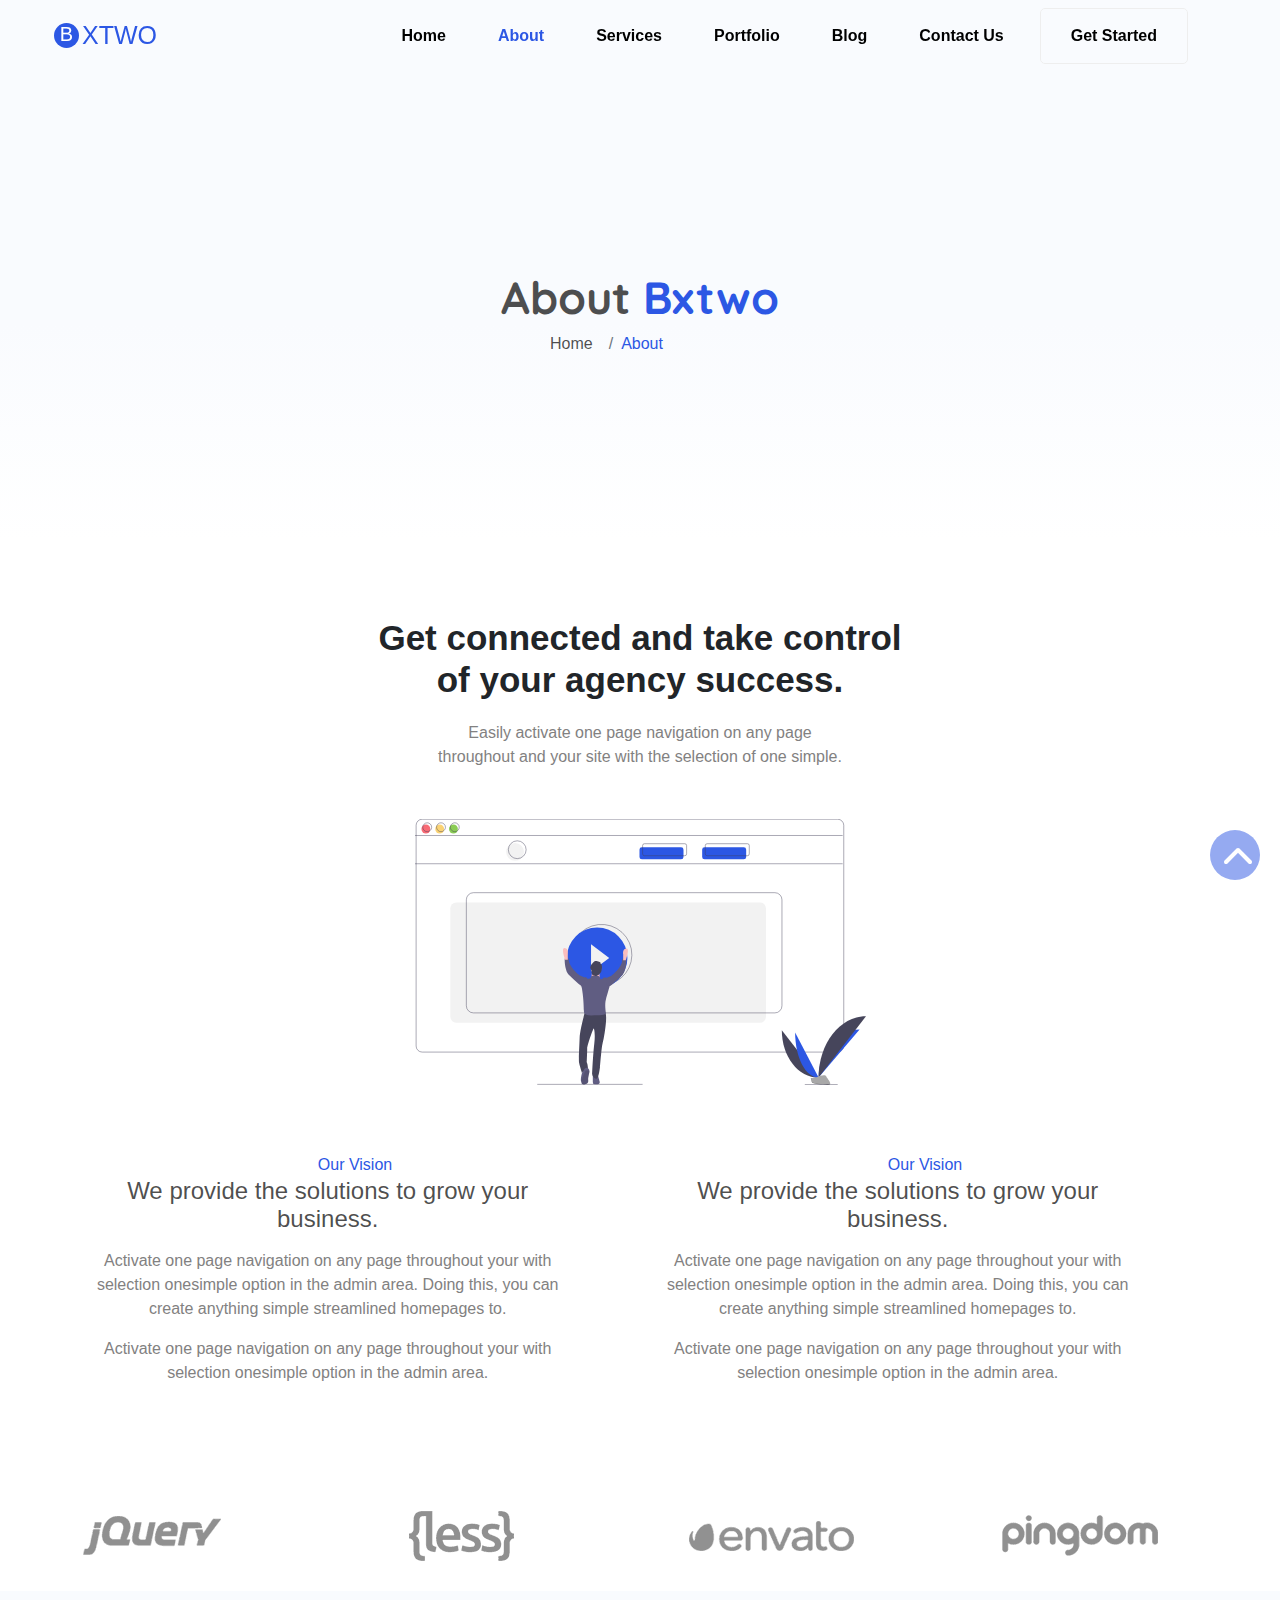
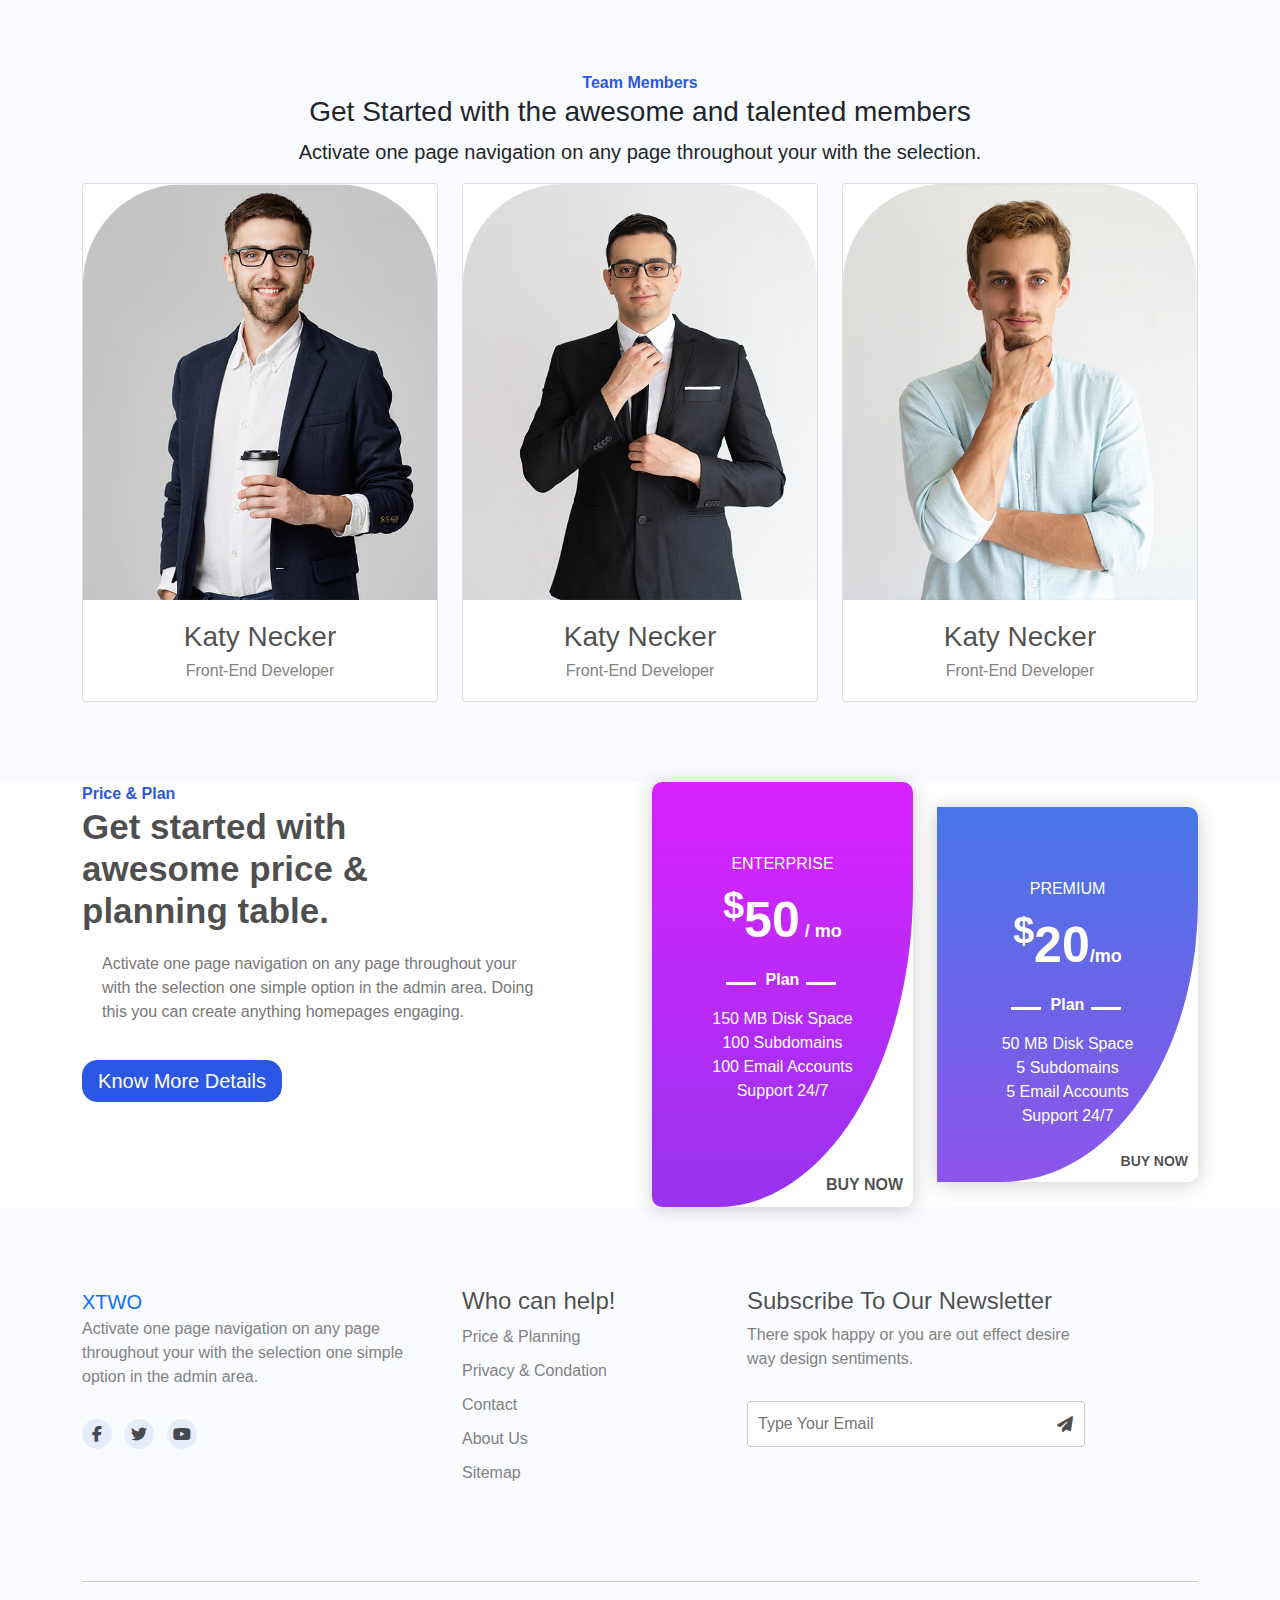
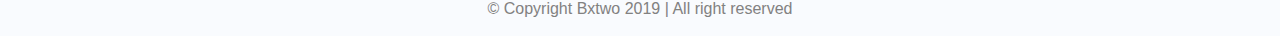
==== About.html @ 8243748a "Add files via upload" ====
<!DOCTYPE html>
<html lang="en">
<head>
    <meta charset="UTF-8">
    <meta name="viewport" content="width=device-width, initial-scale=1.0">
    <link rel="stylesheet" href="css/bootstrap.min.css" />
    <link rel="stylesheet" href="css/all.min.css" />
    <link rel="stylesheet" href="css/index.css" />
    <link rel="preconnect" href="https://fonts.googleapis.com" />
    <link rel="preconnect" href="https://fonts.gstatic.com" crossorigin />
    <link

      href="https://fonts.googleapis.com/css2?family=Quicksand:wght@300..700&display=swap"
      rel="stylesheet"
    />
    <link rel="stylesheet" href="css/responsive.css">
    <link rel="stylesheet" href="css/about.css">
    <link rel="stylesheet" href="css/swiper-bundle.min.css" />
    <title>XTWO</title>
</head>
<body>
    <!-- navbar  -->
    <nav class="navbar navbar-expand-lg navbar-light fixed-top ">
        <div class="container">
            <a  class="navbar-brand-1" href="#"><span class="logo"></span>XTWO </a>
          
          
          <button
            class="navbar-toggler"
            type="button"
            data-bs-toggle="collapse"
            data-bs-target="#main"
            aria-controls="main"
            aria-expanded="false"
            aria-label="Toggle navigation"
          >
            <i class="fa-solid fa-bars"></i>
          </button>
          <div class="collapse navbar-collapse" id="main">
            <ul class="navbar-nav ms-auto mb-2 mb-lg-0">
                <li class="nav-item">
                    <a class="nav-link p-lg-3 " aria-current="page" href="index.html"
                      >Home</a
                    >
                  </li>
                  <li class="nav-item">
                    <a class="nav-link p-lg-3 active" href="About.html">About </a>
                  </li>
      
                  <li class="nav-item">
                    <a class="nav-link p-lg-3" href="Services.html">Services</a>
                  </li>
      
                  <li class="nav-item">
                    <a class="nav-link p-lg-3" href="Portfolio.html">Portfolio</a>
                  </li>
      
                  <li class="nav-item">
                    <a class="nav-link p-lg-3" href="/Blog.html">Blog </a>
                  </li>
      
                  <li class="nav-item">
                    <a class="nav-link p-lg-3" href="/Contact.html">Contact Us </a>
                  </li>
              <li class="nav-item d-none d-lg-block nav-start"><a class="nav-link get-start" href="#">Get Started</a></li>
            </ul>
            
          </div>
        </div>
      </nav>
    <!-- navbar  -->
     <!--=================================================== start page header ===========================================-->
     <header class="page-header">
        <div class="container">
            <div class="header-content">
                <h1>
                    About <span>Bxtwo</span>
                </h1>
               <nav aria-label="breadcrumb">
                    <ol class="breadcrumb">
                       <li class="breadcrumb-item"><a href="/">Home</a></li>
                      <li class="breadcrumb-item active" aria-current="page">About</li>
                    </ol>
                </nav>
            </div>
        </div>
    </header>
    <!--=================================================== end page header  ===========================================-->
    <!-- ================================================== start section about blocck ===============================-->
    <section class="about-block text-center">
        <div class="container">
            <h3>
                Get connected and take control of your agency success.
            </h3>
            <p class="about-block-p">
                Easily activate one page navigation on any page throughout and your site with the selection of one simple.
            </p>
            <div class="row d-flex justify-content-center mb-5">
                <div class="col-lg-5 col-md-7 col-sm-8 col-11">
                    <div>
                        <img src="../images/undraw_media_player.svg" alt="pic">
                    </div>
                </div>
            </div>
            <div class="row about-block-content text-left">
                <div class="col-md-6">
                    <div class="our-vision">
                        <span class="span-head">Our Vision</span>
                        <h4>
                            We provide the solutions to grow your business.
                        </h4>
                        <p class="lead">
                            Activate one page navigation on any page throughout your with selection onesimple option in the admin area. Doing this, you can create anything simple streamlined homepages to.
                        </p>
                        <p class="lead">
                            Activate one page navigation on any page throughout your with selection onesimple option in the admin area.
                        </p>
                    </div>
                </div>
                <div class="col-md-6">
                    <div class="Our-mission">
                        <span class="span-head">Our Vision</span>
                        <h4>
                            We provide the solutions to grow your business.
                        </h4>
                        <p class="lead">
                            Activate one page navigation on any page throughout your with selection onesimple option in the admin area. Doing this, you can create anything simple streamlined homepages to.
                        </p>
                        <p class="lead">
                            Activate one page navigation on any page throughout your with selection onesimple option in the admin area.
                        </p>
                    </div>
                </div>
            </div>
        </div>
    </section>
    <!-- ================================================== end section about blocck ===============================-->
     <!-- ================================================= start section courses ====================================-->
     <div class="logos">
        <div class="logos-slide">
          <img src="images/client-1.png" alt="">
          <img src="images/client-2.png" alt="">
          <img src="images/client-3.png" alt="">
          <img src="images/client-4.png" alt="">
          <img src="images/client-5.png" alt="">
          <img src="images/client-6.png" alt="">
          <img src="images/client-7.png" alt="">
        </div>
        <div class="logos-slide">
          <img src="images/client-1.png" alt="">
          <img src="images/client-2.png" alt="">
          <img src="images/client-3.png" alt="">
          <img src="images/client-4.png" alt="">
          <img src="images/client-5.png" alt="">
          <img src="images/client-6.png" alt="">
          <img src="images/client-7.png" alt="">
        </div>
      </div>
<!--============================================= end section courses=============================== -->
<!--============================================= start section team=============================== -->
<section class="our-team text-center small-padding">
    <div class="container">
        <span class="span-head">Team Members</span>
        <h3>
            Get Started with the awesome and talented members
        </h3>
        <p class="lead">
            Activate one page navigation on any page throughout your with the selection.
        </p>
        <div class="row">
            <div class="col-md-4">
                <div class="team-member card">
                    <img class="card-img-top" src="../images/team1.jpg" alt="member">
                    <div class="card-body">
                        <h4 class="card-title">Katy Necker</h4>
                        <h6 class="card-subtitle">Front-End Developer</h6>
                    </div>
                    <ul class="list-unstyled list-inline social">
                        <li class="list-inline-item">
                            <i class="fab fa-facebook-f fb"></i>
                        </li>
                        <li class="list-inline-item">
                            <i class="fab fa-twitter tw"></i>
                        </li>
                        <li class="list-inline-item">
                            <i class="fab fa-pinterest-p pi"></i>
                        </li>
                        <li class="list-inline-item">
                            <i class="fab fa-instagram in"></i>
                        </li>
                    </ul>
                </div>
            </div>
            <div class="col-md-4">
                <div class="team-member card">
                    <img class="card-img-top" src="../images/team3.jpg" alt="member">
                    <div class="card-body">
                        <h4 class="card-title">Katy Necker</h4>
                        <h6 class="card-subtitle">Front-End Developer</h6>
                    </div>
                    <ul class="list-unstyled list-inline social">
                        <li class="list-inline-item">
                            <i class="fab fa-facebook-f fb"></i>
                        </li>
                        <li class="list-inline-item">
                            <i class="fab fa-twitter tw"></i>
                        </li>
                        <li class="list-inline-item">
                            <i class="fab fa-pinterest-p pi"></i>
                        </li>
                        <li class="list-inline-item">
                            <i class="fab fa-instagram in"></i>
                        </li>
                    </ul>
                </div>
            </div>
            <div class="col-md-4">
                <div class="team-member card">
                    <img class="card-img-top" src="../images/team2.jpg" alt="member">
                    <div class="card-body">
                        <h4 class="card-title">Katy Necker</h4>
                        <h6 class="card-subtitle">Front-End Developer</h6>
                    </div>
                    <ul class="list-unstyled list-inline social">
                        <li class="list-inline-item">
                            <i class="fab fa-facebook-f fb"></i>
                        </li>
                        <li class="list-inline-item">
                            <i class="fab fa-twitter tw"></i>
                        </li>
                        <li class="list-inline-item">
                            <i class="fab fa-pinterest-p pi"></i>
                        </li>
                        <li class="list-inline-item">
                            <i class="fab fa-instagram in"></i>
                        </li>
                    </ul>
                </div>
            </div>
        </div>
    </div>
</section>
<!--============================================= end section team=============================== -->
<!-- ======================================= start section pricing ===================================== -->
<section class="pricing small-padding">
    <div class="container">
        <div class="row">
            <div class="col-lg-6">
                <div class="pricing-heading">
                    <span class="span-head">Price &amp; Plan</span>
                    <h3>Get started with awesome price &amp; planning table.</h3>
                    <p class="lead">
                        Activate one page navigation on any page throughout your with the selection one simple option in the admin area. Doing this you can create anything homepages engaging.
                    </p>
                    <a href="#" class="blue-buuton">Know More Details</a>
                </div>
            </div>
            <div class="col-lg-6">
                <div class="pricing-content text-center">
                    <div class="row">
                        <div class="col-sm-6">
                            <div class="buy large">
                                <div class="over-lay">
                                    <h5>ENTERPRISE</h5>
                                    <p class="price"><span><sup>$</sup>50</span> / mo</p>
                                    <p class="plan">Plan</p>
                                    <ul class="list-unstyled">
                                        <li>150 MB Disk Space</li> 
                                        <li>100 Subdomains</li> 
                                        <li>100 Email Accounts</li> 
                                        <li>Support 24/7</li> 
                                    </ul>
                                </div>
                                <span class="buy-now text-uppercase">Buy Now</span>
                            </div>
                        </div>
                        <div class="col-sm-6">
                            <div class="buy small">
                                <div class="over-lay second">
                                    <h5>PREMIUM</h5>
                                    <p class="price"><span><sup>$</sup>20</span>/mo</p>
                                    <p class="plan">Plan</p>
                                    <ul class="list-unstyled">
                                        <li>50 MB Disk Space</li> 
                                        <li>5 Subdomains</li> 
                                        <li>5 Email Accounts</li> 
                                        <li>Support 24/7</li> 
                                    </ul>
                                </div>
                                <span class="buy-now text-uppercase">Buy Now</span>
                            </div>
                        </div>
                    </div>
                </div>
            </div>
        </div>
    </div>
</section>
<!-- ======================= end section pricing ===================================== -->
 <!-- ======================= start footer =============================================-->
 <footer class="footer small-padding">
    <div class="container">
        <div class="row">
            <div class="col-md-4">
                <div class="footer-heading footer-box">
                    <a class="navbar-brand" href="#">XTWO</a>
                    <p class="lead ">
                        Activate one page navigation on any page throughout your with the selection one simple option in the admin area.
                    </p>
                    <ul class="list-unstyled list-inline social-media">
                        <li class="list-inline-item">
                            <i class="fab fa-facebook-f"></i>
                        </li>
                        <li class="list-inline-item">
                            <i class="fab fa-twitter"></i>
                        </li>
                        <li class="list-inline-item">
                            <i class="fab fa-youtube"></i>
                        </li>
                    </ul>
                </div>
            </div>
            <div class="col-md-3">
                <div class="footer-help footer-box">
                    <h4>Who can help!</h4>
                    <ul class="list-unstyled help">
                        <li>
                            <a href="#">Price &amp; Planning</a>
                        </li>
                        <li>
                            <a href="#">Privacy &amp; Condation</a>
                        </li>
                        <li>
                            <a href="#">Contact</a>
                        </li>
                        <li>
                            <a href="#">About Us</a>
                        </li>
                        <li>
                            <a href="#">Sitemap</a>
                        </li>
                    </ul>
                </div>
            </div>
            <div class="col-md-5">
                <div class="subscrip footer-box">
                    <h4>Subscribe To Our Newsletter</h4>
                    <p class="lead">
                        There spok happy or you are out effect desire way design sentiments.
                    </p>
                    <input type="email" placeholder="Type Your Email" id="input" data-has-listeners="true">
                    <label for="input"></label>
                </div>
            </div>
        </div>
    </div>
</footer>
<!-- ======================= end  footer =============================================-->
 <!-- ======================= start copy right =============================================-->
 <div class="copy-right text-center">
    <div class="container">
        <div class="copy-text">
            © Copyright Bxtwo 2019 | All right reserved
        </div>
    </div>
</div>
<!-- ======================= end  copy right ==============================================-->
<a href="#" class="scroll-to-top">
    <i class="fas fa-chevron-up fa-2x"></i>
  </a>
<script src="js/swiper-bundle.min.js"></script>
<script src="js/bootstrap.bundle.min.js"></script>
<script src="js/index.js"></script>
</body>
</html>
---- css/index.css ----
* {
  box-sizing: border-box;
  -webkit-box-sizing: border-box;
  -moz-box-sizing: border-box;
  scroll-behavior: smooth;
}
:root {
  --main-color: #2c57e4;
}
body {
  margin: 0;

  font-family: -apple-system, BlinkMacSystemFont, "Segoe UI", Roboto, "Helvetica Neue", Arial, sans-serif, "Apple Color Emoji", "Segoe UI Emoji", "Segoe UI Symbol";
  font-size: 1rem;
  font-weight: 400;
  line-height: 1.5;
  color: #212529;
  text-align: left;
  background-color: #fff;
}
.scroll {
  background-color: #fff;
  opacity: 1;
}

.navbar {
  display: flex;
  align-items: center;
  justify-content: space-between;
  z-index: 2;
}

.navbar .navbar-brand {
  color: #fff;
  font-size: 30px;
  position: relative;
  transition: .3s linear;
}
.navbar .navbar-brand .logo {
  position: absolute;
  left: -35px;
  top: 27%;
  display: block;
  width: 25px;
  height: 25px;
  text-align: center;
  justify-content: flex-center;
  font-size: 20px;
  border-radius: 50%;
  line-height: 22px;
  background-color: #fff;
  margin-left: 7px;
  color:var(--main-color);
  transition: .3s linear;
}


.navbar .nav-item .nav-link {
  color: black;
  font-weight: bold;
  z-index: 100000;
}
.navbar .nav-item .nav-link.active,
.navbar .nav-item .nav-link:focus,
.navbar .nav-item .nav-link:hover{
  color: var(--main-color);
}
.navbar .navbar-toggler:focus {
  box-shadow: none;
}
.home-header {
  height: 110vh;
  position: relative;
}
.home-header .wave-one {
  width: 40%;
  position: absolute;
  top: -30px;
  left: 0;
  z-index: 1;
}
.navbar-light .navbar-nav .nav-item .nav-link.get-start {
  border: 1px solid #EEE;
  border-radius: 5px;
  padding: 15px 30px;
  
}
.navbar-light .navbar-nav .nav-item .nav-link {

  font-size: 16px;
  font-weight: 600;
  margin: 0 10px;
  text-align: center;
  transition: all 0.3s linear;
  z-index: 10000;
}
.navbar-light .navbar-nav .nav-item .nav-link.get-start:hover {
  background-color: #2C57E4;
  color: #FFF;
}
.home-header .wave-two {
  width: 65%;
  position: absolute;
  bottom: 60px;
  right: 0;
  z-index: 1;
}
.content {
  display: inline-block;
  z-index: 3;

display: flex;
  justify-content: center;
  align-items: center;
}
.content .Bxtwo {
  color: black;
  z-index: 3;
  font-size: 25px;
  font-weight: 700;
  margin-top: 6rem;
  font-size: 40px;
  
}
.wrapper {
  display: flex;
  justify-content: center;
  align-items: center;
}
.wrapper .dynamic-txt {
  line-height: 90px;
  height: 90px;
  overflow: hidden;
 
 
}
.wrapper .dynamic-txt .text-all {
  
  font-size: 60px;
  font-weight: 500;
  position: relative;
  top: 0;
  color: var(--main-color);
  
}
@keyframes slide {
  
   
  40%, 60% {
    left: 100%;
  }
  100% {
    left: 0%;
  }
}

.wrapper .dynamic-txt {
  position: relative;
}
.wrapper .dynamic-txt .text-all::after {
  content: "";
  position: absolute;
  left: 0;
  
  height: 1015%;
  width: 100%;
  background-color: #fff;
  border-left: 4px solid var(--main-color);
  
  animation: slide 4s steps(12) infinite;
}

.home-header p {
  color: #777;
  text-align: center;
  font-size: 15px;
  width: 500px;
  margin: auto;
}
 .blue-buuton {
    background-color: #2C57E4;
    color: #FFF;
    padding: 5px 10px;
    width: 150px;
    display: inline-block;
    margin-right: 20px;
    text-align: center;
    font-size: 20px;
    border-radius: 15px;
    border: 1px solid #2C57E4;

    transition: all 0.3s linear;
    text-decoration: none;
    margin-top: 1rem;
 
    z-index: 2;


}
 .blue-buuton:hover {
    color: #2C57E4;
    background-color: #FFF;

}
.home-header .btn-3 {
  position: absolute;
  left: 38%;
z-index: 1;
margin-top: 2rem;
}
.logos-slide {
  display: inline-block;
 
  animation: 30s slider infinite linear;
}
.logos {
  overflow: hidden;

  background-color: #fff;
  white-space: nowrap;
}
.logos-slide img {
margin: 0 40px ;
opacity: .5;
cursor: pointer;
transition: .4s;
}
.logos-slide img:hover {
  opacity: 1;
}
@keyframes slider {
  from{
    transform: translateX(0);
  }
  to  {
    transform: translateX(-100%);

  }
}

.text {
  width: 550px;
  margin: auto;
  margin-top: 4rem;
  margin-bottom: 4rem;
}
.text h3 {
  margin: auto;
  font-size: 35px;
  font-weight: bold;
  color: rgba(0, 0, 0, 0.7);
}
.text span {
color: var(--main-color);
}
.text p {
  margin-top: 10px;
  color: #777;
}
.about-content {
  width: 90%;
    margin: auto;
    margin-bottom: 4rem;  
}
.about-content h4 {
  color: rgba(0, 0, 0, 0.7);
    size: 35px;
    font-weight: bold;
}
.about-content p {
  font-size: 16px;
    color: #777;
    margin-top: 20px;
}
.Services {
  padding: 80px 0;
  text-align: center;
}
.Services span {
  color: #2C57E4;
    font-weight: bold;
}
.Services h3 {
  width: 50%;
    margin: auto;
    color: rgba(0, 0, 0, 0.7);
    font-weight: bold;
    font-size: 35px;
}
.Services p {
  width: 38%;
    margin: 20px auto 50px;
    color: #777;
    font-size: 16px;
}


.card-body {
  text-align: center;
  transition: .5s linear;
} 
.card-body .card-title {
  color: rgba(0, 0, 0, 0.7);
  transition: .5s linear;
}
.card-body .card-text {
  font-size: 16px;
    color: #777;
    transition: .5s linear;
}
.card-body .card-link {
  position: relative;
    color: #2C57E4;
    font-weight: bold;
    text-decoration: none;
    transition: linear .3s;
    padding: 5px 20px;
    border-radius: 1rem;
    
}

.card-body .card-link:hover {
  background-color: var(--main-color)
  ;
  color: #FFF;
}




.container .slider-w {
 width: 100%;
 color: #fff;
 text-align: center;
 
}
 .box-card i{
 
color: var(--main-color);
transition: .5s linear;

}
.box-card {
width: 95% ;
border-radius: 1rem;

transition: .5s linear;
}


.box-card:hover {
  background-color: var(--main-color);
  color: #FFF;
}
.box-card:hover p {
  color: #fff;
}
.box-card:hover h4 {
  color: #fff;
}
.box-card:hover a {
  color: #fff;
}
.box-card:hover i {
color: #FFF;
}
.box-card-1 {
  order: none;
    background-color: #f9fbfe;
}
.box-card-1 img {
  display: block;
    width: 200px;
    height: 200px;
    margin: auto;
    border-radius: 50% 50% 50% 50% / 35% 35% 65% 65%;
}
.card-body {
  -webkit-box-flex: 1;
    -ms-flex: 1 1 auto;
    flex: 1 1 auto;
    
}
.card-body .title-card {
  color: rgba(0, 0, 0, 0.7);
    font-weight: bold;
}
.card-body .card-subtitle {
  color: rgba(0, 0, 0, 0.7);
    font-weight: bold;
    font-size: 16px;
}
.card-body .lead {
  font-size: 18px;
    margin-top: 15px;
    color: #777;
}
.testimonial-heading {
  margin-top: 100px;
}
.testimonial-heading .span-head {
  color: #2C57E4;
    font-weight: bold;
}
.testimonial-heading h3 {
  width: 85%;
}
.testimonial-heading .lead {
  width: 85%;
}
.container .span-head {
  color: var(--main-color);
    font-weight: bold;
}
.our-portfolio {
  padding: 80px 0;
  text-align: center;
}
.our-portfolio .text-por { 
  width:60% ;
  margin: auto;
  color: rgba(0, 0, 0, 0.7);
  font-weight: bold;

}
.our-portfolio p {
  width: 45%;
  margin: auto;
  margin-bottom: 2rem;
  font-size: 18px;
  margin-top: 15px;
  color: #777;
}
.our-portfolio .details {
  margin-bottom: 30px;
}
.our-portfolio .details a {
  position: relative;
    z-index: 1;
    display: block;
    width: 100%;
    position: relative;
    z-index: 1;

}
.details a:hover {
  color: #0056b3;
    text-decoration: underline;
}
.our-portfolio .details a .layout {
  -webkit-transition: all 0.5s linear;
    -moz-transition: all 0.5s linear;
    -o-transition: all 0.5s linear;
    -ms-transition: all 0.5s linear;
    transition: all 0.5s linear;
    position: absolute;
    top: 50%;
    left: 50%;
    width: 0%;
    height: 0%;
    z-index: 2;
    background-color: rgba(44, 87, 228, 0.8);
    opacity: 0;
    color: #FFF;
}
.our-portfolio .details a:hover .layout {
  border-radius: 8px;
    width: 100%;
    height: 100%;
    top: 0;
    left: 0;
    opacity: 1;
}
.our-portfolio .details a .layout .h3 {
  margin-top: 150px;
  display: block;
}
.our-portfolio .details a img {
  width: 100%;
  border-radius: 8px;
}
.pricing-heading .span-head {
  color: var(--main-color);
    font-weight: bold;
}
.pricing-heading h3 {
  font-size: 35px;
  color: rgba(0, 0, 0, 0.7);
  width: 67%;
  font-weight: bold;

}
.pricing-heading p {
  font-size: 16px;
    color: #777;
    width: 80%;
    margin: 20px 
}
.pricing-heading .blue-buuton {
  background-color: var(--main-color);
    color: #FFF;
    padding: 5px 10px;
    width: 200px;
    display: inline-block;
    margin-right: 20px;
    text-align: center;
    font-size: 20px;
    border-radius: 15px;
    border: 1px solid var(--main-color);
    transition: all 0.3s linear;
}
.blue-buuton:hover {
  color: var(--main-color);
  background-color: #FFF;
  text-decoration: none;
}
.pricing .pricing-content .buy {
  position: relative;
    z-index: 1;
    width: 100%;
    height: 425px;
    background-color: #FFF;
    border-radius: 10px;
    overflow: hidden;
    /* box-shadow: 0 2px 20px 0 rgba(0, 0, 0, 0.2); */
    -webkit-box-shadow: 0 2px 20px 0 rgba(0, 0, 0, 0.2);
    -Moz-box-shadow: 0 2px 20px 0 rgba(0, 0, 0, 0.2);
    -ms-box-shadow: 0 2px 20px 0 rgba(0, 0, 0, 0.2);
    -o-box-shadow: 0 2px 20px 0 rgba(0, 0, 0, 0.2);
    box-shadow: 0 2px 20px 0 rgba(0, 0, 0, 0.2);
}
.pricing .pricing-content .buy.large {
  height: 425px;
}
.pricing .pricing-content .buy .over-lay {
  position: absolute;
    z-index: 2;
    top: 0;
    left: 0;
    width: 100%;
    height: 100%;
    background: linear-gradient(to top, #9733EE, #DA22FF);
    border-bottom-right-radius: 75%;
    color: #FFF;
}
.pricing .pricing-content .buy .over-lay h5 {
  margin-top: 72px;
    font-size: 16px;
}
.pricing .pricing-content .buy .over-lay .price {
  margin: 10px 0;
    font-size: 18px;
    font-weight: 600;
}
.pricing .pricing-content .buy .over-lay .price span {
  font-size: 50px;
}
.pricing .pricing-content .buy .over-lay .plan {
  position: relative;
    margin: 10px 0;
    font-weight: bold;
    font-size: 16px;
    display: inline;
}
.pricing .pricing-content .buy .over-lay .plan:before {
  content: "";
    position: absolute;
    width: 30px;
    height: 3px;
    background-color: #FFF;
    top: 11px;
    left: -40px;
}
.pricing .pricing-content .buy .over-lay .plan:after {
  content: "";
    position: absolute;
    width: 30px;
    height: 3px;
    background-color: #FFF;
    top: 11px;
    left: 40px;
}
.pricing .pricing-content .buy .over-lay ul {
  margin-top: 15px;
}
.pricing .pricing-content .buy .over-lay ul li {
  font-size: 16px;
}
.pricing .pricing-content .buy .buy-now {
  position: absolute;
    bottom: 10px;
    right: 10px;
    z-index: 3;
    color: rgba(0, 0, 0, 0.7);
    font-weight: bold;
    cursor: pointer;
    -webkit-transition: all 0.5s linear;
    -moz-transition: all 0.5s linear;
    -o-transition: all 0.5s linear;
    -ms-transition: all 0.5s linear;
    transition: all 0.5s linear;
}
.pricing .pricing-content .buy.small {
  height: 375px;
    margin-top: 25px;
    border-top-left-radius: 0px;
    border-bottom-left-radius: 0px;
}
.pricing .pricing-content .buy .over-lay.second {
  background: linear-gradient(to top, #8E54E9, #4776E6);
}
.our-blog {
  padding: 80px 0;
}
.our-blog h3 {
  width: 60%;
    margin: auto;
    color: rgba(0, 0, 0, 0.7);
    font-weight: bold;
    font-size: 35px;
}
.our-blog .blog-p {
  width: 38%;
    margin: 20px auto 50px;
    color: #777;
    font-size: 16px;
}
.our-blog .blog-box {
  overflow: hidden;
    transform-style: preserve-3d;
    perspective: 500px;
    box-shadow: 0 2px 20px 0 rgba(22, 52, 75, 0.08);
    width: 95%;
    margin: auto;
    border: none;
    border-radius: 15px;
}
.card {
  position: relative;
    display: -webkit-box;
    display: -ms-flexbox;
    display: flex;
    -webkit-box-orient: vertical;
    -webkit-box-direction: normal;
    -ms-flex-direction: column;
    flex-direction: column;
    min-width: 0;
    word-wrap: break-word;
    background-color: #fff;
    background-clip: border-box;
    border: 1px solid rgba(0, 0, 0, .125);
    border-radius: .25rem;
}
.our-blog .blog-box img {
  cursor: pointer;
    -webkit-transition: all 0.3s linear;
    -moz-transition: all 0.3s linear;
    -o-transition: all 0.3s linear;
    -ms-transition: all 0.3s linear;
    transition: all 0.3s linear;
}
.our-blog .blog-box:hover img {
  transform: translateZ(40px);
}
.card-body {
  -webkit-box-flex: 1;
    -ms-flex: 1 1 auto;
    flex: 1 1 auto;
    padding: 1.25rem;
}
.our-blog .blog-box .card-body .card-subtitle {
  color: var(--main-color);
    font-weight: normal;
    font-size: 16px;
}
.card-title {
  margin-bottom: .75rem;
}
.our-blog .blog-box .card-body .card-title a {
  color: rgba(0, 0, 0, 0.7);
    font-size: 20px;
    transition: all 0.5s linear;
    text-decoration: none;
}
.our-blog .blog-box .card-body .card-text {
  color: #777;
}
.our-blog .blog-box .card-body .card-link {
  font-size: 14px;
    font-weight: bold;
    position: relative;
    color: var(--main-color);
}

.footer {
  padding: 80px 0;
  background-color: #f9fbfe;
}
.navbar-brand-1 {
  position: relative;
  color: #2C57E4;
  font-size: 25px;
  text-decoration: none;
}
.navbar-brand-1::before {
  content: "B";
  position: absolute;
  left: -35px;
  top: 15%;
  display: block;
  width: 25px;
  height: 25px;
  text-align: center;
  justify-content: flex-center;
  font-size: 20px;
  border-radius: 50%;
  line-height: 22px;
  background-color: #2C57E4;
  margin-left: 7px;
  color: #FFF;
}
.footer .footer-box .lead {
  font-size: 16px;
  color: #828181;
  margin-bottom: 30px;
}
.list-inline-item:not(:last-child) {
  margin-right: .5rem;
}
.footer .footer-box .social-media li i {
  display: inline-block;
  width: 30px;
  height: 30px;
  background-color: #e6ecfc;
  border-radius: 50%;
  color: rgba(0, 0, 0, 0.7);
  text-align: center;
  line-height: 30px;
  cursor: pointer;
  transition: all 0.5s linear;
}
.footer .footer-box .social-media li i:hover {
  background-color: #2C57E4;
  color: #FFF;
}
.footer .footer-box h4 {
  color: rgba(0, 0, 0, 0.7);
}
.list-unstyled {
  padding-left: 0;
  list-style: none;
}
.footer .footer-box .help li {
  margin-top: 10px;
}
.footer .footer-box .help li a {
  transition: all 0.3s linear;
  text-decoration: none;
  color: #828181;
  font-size: 16px;
}
.footer .footer-box.subscrip p {
  width: 75%;
  margin-bottom: 30px;
}
.footer .footer-box.subscrip input {
  display: block;
  width: 75%;
  padding: 10px;
  border-radius: 4px;
  border: 1px solid #CCC;
  box-shadow: 0px 0px 10px 0px rgba(34, 34, 34, 0);
  position: relative;
}
.footer .footer-box.subscrip input + label {
  position: relative;
  display: block;
}
.footer .footer-box.subscrip input + label:after {
  content: "";
  font-family: "Font Awesome 5 Free";
  font-weight: 700;
  cursor: pointer;
  color: rgba(0, 0, 0, 0.7);
  display: block;
  position: absolute;
  top: -35px;
  right: 125px;
}
.copy-right {
  background-color: #f9fbfe;
}
.copy-right .copy-text {
  border-top: 0.7px solid rgba(130, 129, 129, 0.4);
  padding: 15px 0;
  color: #828181;
}
/* scroll to top  */
.scroll-to-top {
  position: fixed;
  bottom: 20px;
  right: 20px;
  z-index: 10;
  height: 50px;
  width: 50px;
  border-radius: 50%;
  color: #FFF;
  background-color: #2C57E4;
  padding: 12px 12px;
  opacity: 0.5;
  transition: all 0.7s linear;
  cursor: pointer;
text-align: center;

}
---- css/responsive.css ----
@media (max-width: 991px) {
   h3 {
    width: 75%;
   }
   
    .home-header .btn-3 {
       
        left: 30%;
     margin: auto;
        z-index: 1;
        margin-top: 2rem;
    }
    .slider-contant {
        display: none;
      }
      
}
@media (min-width: 991px) {
.slider {
    display: none;
}
}
@media (max-width: 768px) {
  .pricing-heading {
    margin-bottom: 1rem;
  }
    .home-header .btn-3 {
       
        left: 25%;
     
        z-index: 1;
        margin-top: 2rem;
    }
    .home-header {
        width: 100%;
    }
    .home-header p {
        font-size: 10px;
        width: 90%;
    }
    .home-header .dynamic-txt .text-all {
        font-size: 40px;
    }
    .home-header .dynamic-txt .text-all::after {
        height:100%;
        bottom: -5px;
        
        
    }
    h3 {
        width: 90%;
        font-size: 30px;
   
       }
       
    .testimonial-heading .span-head {
text-align: center;
    }
    .testimonial-heading h3,
    .testimonial-heading p
    {
        margin: auto;
        margin-bottom: 15px;
    }
        .testimonial .container {
        flex-direction: column;
        text-align: center;
        display: block;
        margin: auto;
    }
    .text {
        width: 100%;
    }
    .text h3 {
          
        font-size: 20px;
    }
    .Services {
        width: 100%;
    }
    .Services h3,
    .Services p {
        margin: auto;
        margin-bottom: 15px;
        width: 100%;
    }
    .container .row {
        display: block;
    }
    .slider-contant {
        display: none;
      }
}

@media (max-width: 600px) {
    .home-header .btn-3 {
       
        left: 20%;
     
        z-index: 1;
        margin-top: 2rem;
    }
    .wrapper .dynamic-txt li {
       
        font-size: 30px;
        
       
      
    }
    .home-header .dynamic-txt .text-all {
        font-size: 40px;
    }
    .home-header .dynamic-txt .text-all::after {
        height:100%;
        bottom: -5px;
        
        
    }
    .blue-buuton {
     
      margin-right: 6rem;
      margin-left: 20px;

       
    }
    .home-header p {
       
        text-align: center;
        font-size: 15px;
        width: 200px;
        margin: auto;
    }
    .home-header .wave-one {
        width: 60%;
        position: absolute;
        top: px;
        left: 0;
        z-index: 1;
      }
      .slider-contant {
        display: none;
      }
}
@media (max-width:350px ) {
    .wrapper .dynamic-txt {
       
        font-size: 30px;
        font-weight: 500;
      
    }
    .slider-contant .swiper-wrapper .box-card {
        flex-direction: column;
        display: block;
    } 
    .slider-contant {
        display: none;
      }
      .home-header .btn-3 {
       
        left: 20%;
        
        z-index: 1;

    }
    .home-header p {
       
        text-align: center;
        font-size: 10px;
        width: 200px;
        margin: auto;
    }
h3 {
    margin: auto;
    margin-bottom: 15px;
    width: 100%;
}
}
@media (max-width: 575.9px) {
    .page-header .header-content {
        width: 350px;
        margin-left: -140px;
    }
    .home-header .dynamic-txt .text-all {
        font-size: 20px;
    }
    .home-header .dynamic-txt .text-all::after {
        height:100%;
        bottom: 0px;
        
        
    }
    .home-header .wave-one {
        width: 70%;
        position: absolute;
        top:0;
        left: 0;
        z-index: 1;
      }
      .navbar .navbar-brand  {
        left:20px ;
        font-size: 20px
      }
      .navbar .navbar-brand .logo {
        font-size: 20px;
        top: 10px;
        
      }
      .slider-contant {
        display: none;
      }
}
---- css/about.css ----
.page-header {
    position: relative;
    height: 60vh;
    margin-bottom: 77px;
    background: linear-gradient(180deg, #f9fbfe 60%, transparent);
}
.page-header .header-content {
    position: absolute;
    top: 50%;
    left: 50%;
    margin: auto;
    width: 400px;
    margin-left: -200px;
    text-align: center;
}
.page-header .header-content h1 {
    font-weight: bold;
    font-size: 45px;
    font-family: "Quicksand", sans-serif;
    color: rgba(0, 0, 0, 0.7);
}
.page-header .header-content h1 span {
    color: #2C57E4;
}

.page-header .header-content nav {
    margin: auto;
    width: 180px;
}
.page-header .header-content nav .breadcrumb {
    background-color: transparent;
}
.page-header .header-content nav .breadcrumb .breadcrumb-item a {
    color: rgba(0, 0, 0, 0.7);
    transition: all 0.3s linear;
    text-decoration: none;
}
.page-header .header-content nav .breadcrumb .breadcrumb-item a:hover {
    color: #2C57E4;
}
.page-header .header-content nav .breadcrumb .breadcrumb-item.active {
    color: #2C57E4;
}
.breadcrumb-item+.breadcrumb-item::before {
    display: inline-block;
    padding-right: .5rem;
    padding-left: .5rem;
    color: #6c757d;
    content: "/";
}
/* end haeder  */

.about-block h3 {
    width: 50%;
    margin: auto;
    font-size: 35px;
    font-weight: bold;
}
.about-block .about-block-p {
    width: 38%;
    color: #828181;
    font-size: 16px;
    margin: 20px auto 50px;
}
.about-block img {
    width: 100%;
}
.about-block .about-block-content {
    padding: 20px 0 80px;
}
.about-block .about-block-content span {
    font-weight: normal;
text-align: left;
}
.about-block .about-block-content h4 {
    color: rgba(0, 0, 0, 0.7);
    width: 90%;
}
.about-block .about-block-content .lead {
    font-size: 16px;
    color: #828181;
    width: 90%;
    margin-top: 15px;
}
.span-head {
    color: #2C57E4;
    font-weight: bold;
}
/* our team  */
.our-team {
    padding: 80px 0;
    background-color: #f9fbfe;
}
.our-team .card-img-top {
    width: 100%;
    border-top-left-radius: 100px ;
    border-top-right-radius: 100px ;

}
.team-member  

.card-body {
    -webkit-box-flex: 1;
    -ms-flex: 1 1 auto;
    flex: 1 1 auto;
    padding: 1.25rem;
}
.our-team .team-member .social {
    display: block;
    position: absolute;
    bottom: 80px;
    padding: 5px;
    border-radius: 20px;
    left: 50%;
    margin-left: -85px;
    width: 170px;
    background-color: #FFF;
    cursor: pointer;
    opacity: 0;
    transition: all 0.5s linear;
}
.our-team .team-member:hover .social {
opacity: 1;
bottom: 20%;
}
.our-team .team-member .card-title {
    color: rgba(0, 0, 0, 0.7);
    font-size: 28px;
}
.our-team .team-member .card-subtitle {
    font-size: 16px;
    font-weight: normal;
    color: #828181;
}
.our-team .team-member .social li {
    margin: 3px;
}
.fa-facebook-f:before {
    content: "\f39e";
}
.card {
    position: relative;
    display: -webkit-box;
    display: -ms-flexbox;
    display: flex;
    -webkit-box-orient: vertical;
    -webkit-box-direction: normal;
    -ms-flex-direction: column;
    flex-direction: column;
    min-width: 0;
    word-wrap: break-word;
    background-color: #fff;
    background-clip: border-box;
    border: 1px solid rgba(0, 0, 0, .125);
    border-radius: .25rem;
}
.fa-twitter:before {
    content: "\f099";
}
.fa-pinterest-p:before {
    content: "\f231";
}
.fa-instagram:before {
    content: "\f16d";
}
/* our team  */
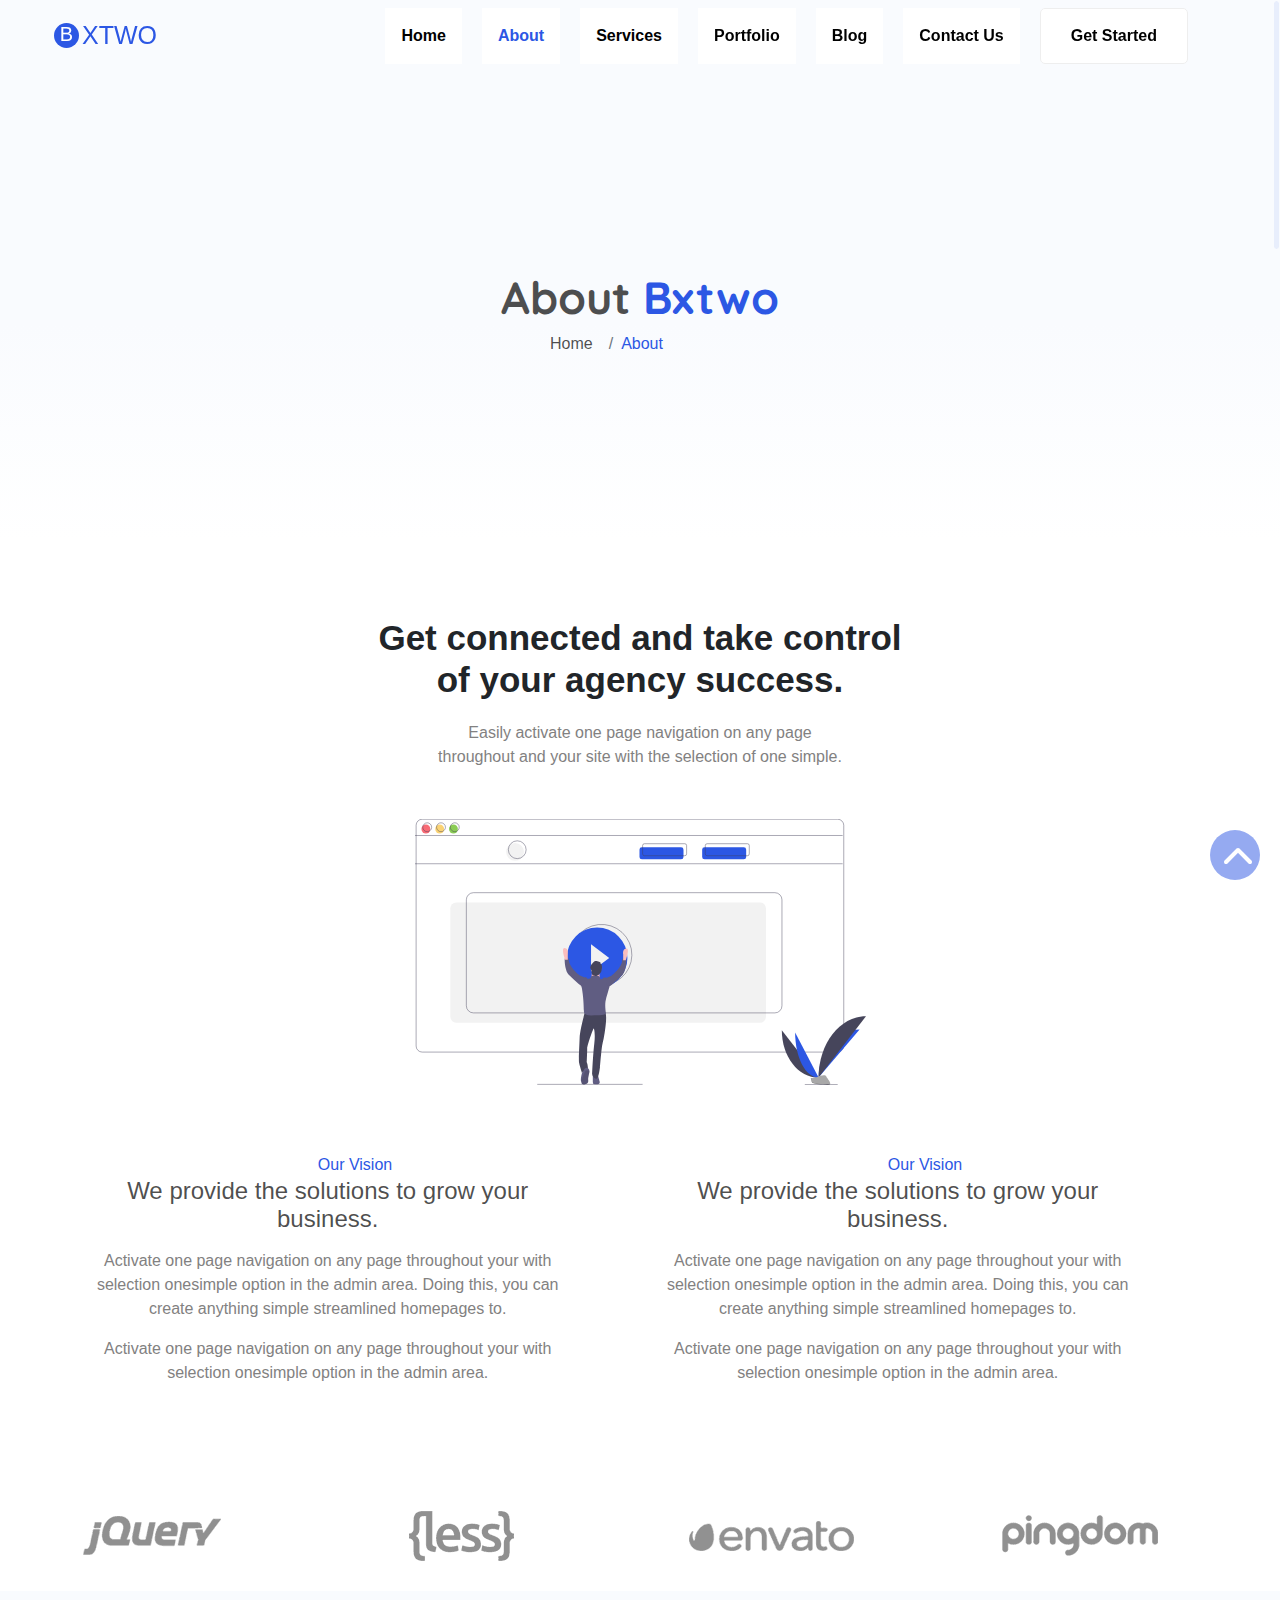
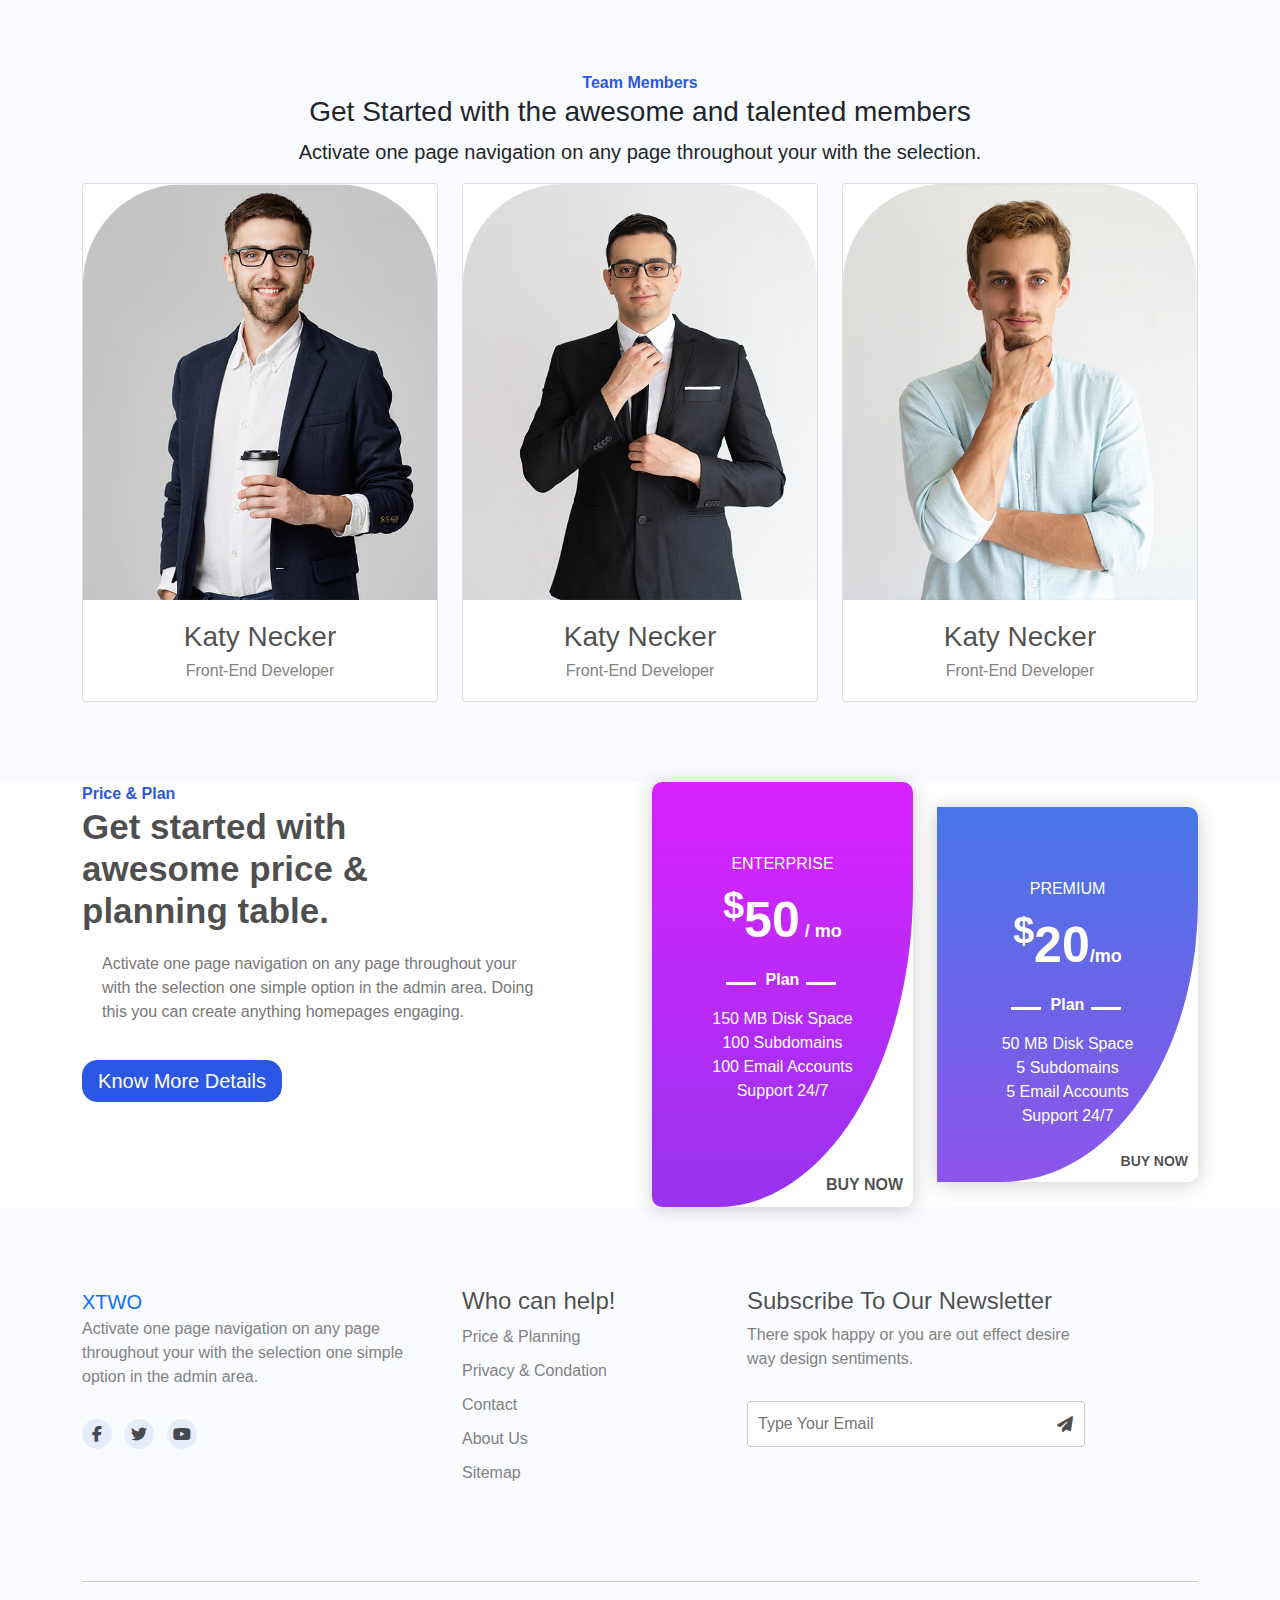
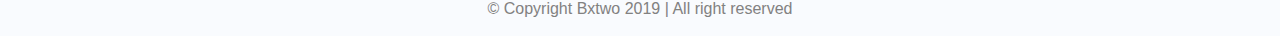
==== commit 8f2fc5ff: "Add files via upload" ====
--- a/About.html
+++ b/About.html
@@ -368,8 +368,10 @@
 <a href="#" class="scroll-to-top">
     <i class="fas fa-chevron-up fa-2x"></i>
   </a>
-<script src="js/swiper-bundle.min.js"></script>
-<script src="js/bootstrap.bundle.min.js"></script>
-<script src="js/index.js"></script>
+  <script src="js/jquery-3.7.1.min.js"></script>
+  <script src="js/jquery.nicescroll.js"> </script>
+    <script src="js/swiper-bundle.min.js"></script>
+    <script src="js/bootstrap.bundle.min.js"></script>
+    <script src="js/index.js"></script>
 </body>
 </html>--- a/css/index.css
+++ b/css/index.css
@@ -2,7 +2,7 @@
   box-sizing: border-box;
   -webkit-box-sizing: border-box;
   -moz-box-sizing: border-box;
-  scroll-behavior: smooth;
+  
 }
 :root {
   --main-color: #2c57e4;
@@ -18,6 +18,7 @@
   text-align: left;
   background-color: #fff;
 }
+
 .scroll {
   background-color: #fff;
   opacity: 1;
@@ -44,7 +45,7 @@
   width: 25px;
   height: 25px;
   text-align: center;
-  justify-content: flex-center;
+  justify-content:center;
   font-size: 20px;
   border-radius: 50%;
   line-height: 22px;
@@ -92,7 +93,11 @@
   margin: 0 10px;
   text-align: center;
   transition: all 0.3s linear;
-  z-index: 10000;
+  z-index: 5000000;
+  background-color: white;
+  overflow: hidden;
+
+
 }
 .navbar-light .navbar-nav .nav-item .nav-link.get-start:hover {
   background-color: #2C57E4;
@@ -115,7 +120,7 @@
 }
 .content .Bxtwo {
   color: black;
-  z-index: 3;
+  z-index: 1;
   font-size: 25px;
   font-weight: 700;
   margin-top: 6rem;
